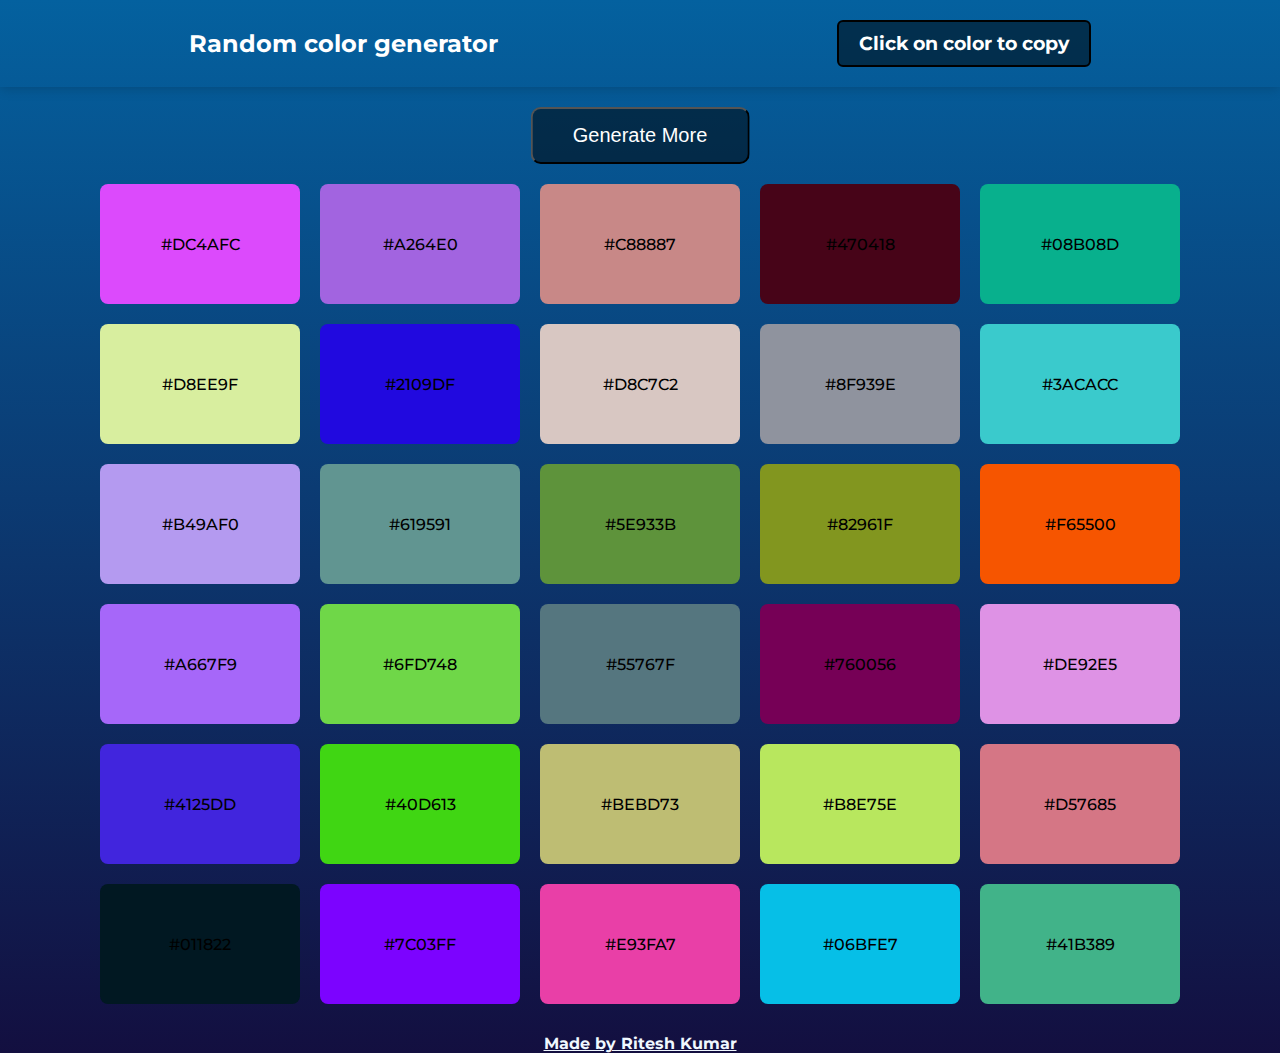
==== Random color generator/index.html @ 072ea395 "first commit" ====
<!DOCTYPE html>
<html lang="en">
  <head>
    <meta charset="UTF-8" />
    <meta http-equiv="X-UA-Compatible" content="IE=edge" />
    <meta name="viewport" content="width=device-width, initial-scale=1.0" />
    <title>Random color generator</title>

    <!-- custom stylesheet -->
    <link rel="stylesheet" href="./style.css" />
    <!-- custom js file -->
    <script src="./script.js" defer></script>
  </head>
  <body>
    <div class="header">
      <h2>Random color generator</h2>
      <h3>Click on color to copy</h3>
    </div>
    <div class="container">
      <button class="generate-btn">Generate More</button>
      <div class="boxes"></div>
    </div>
    <footer class="footer">
      <h4>Made by Ritesh Kumar</h4>
    </footer>
  </body>
</html>
---- Random color generator/style.css ----
@import url("https://fonts.googleapis.com/css2?family=Montserrat:wght@400;500;700&display=swap");

:root {
  --gradient: linear-gradient(#04619f, #130f40);
}

* {
  margin: 0;
  padding: 0;
  box-sizing: border-box;
}

body {
  min-height: 100vh;
  width: 100%;
  background: var(--gradient);
  font-family: "Montserrat", sans-serif;
}

.header {
  display: flex;
  justify-content: space-around;
  align-items: center;
  box-shadow: 0 1px 12px rgba(0, 0, 0, 0.2);
  color: white;
  padding: 20px;
}
.header h3 {
  border: 2px solid black;
  padding: 10px 20px;
  border-radius: 6px;
  background-color: rgba(0, 0, 0, 0.5);
}
.container {
  max-width: 1200px;
  margin: 0 auto;
  padding: 0 20px;
}
.container .generate-btn {
  position: relative;
  left: 50%;
  transform: translateX(-50%);
  display: inline-block;
  padding: 15px 40px;
  margin-block: 20px;
  border-radius: 10px;
  background-color: rgba(0, 0, 0, 0.5);
  color: white;
  font-size: 20px;
  cursor: pointer;
  transition: 0.3s ease all;
}
.container .generate-btn:hover {
  background-color: rgba(0, 0, 0, 0.7);
}

.container .boxes {
  display: flex;
  flex-wrap: wrap;
  gap: 20px;
  justify-content: center;
}
/* color box styling */
.box {
  width: 200px;
  height: 120px;
  display: flex;
  align-items: center;
  justify-content: center;
  border-radius: 8px;
  cursor: pointer;
  font-weight: 500;
}
.box:hover {
  filter: brightness(110%);
}

.footer {
  text-align: center;
  margin-top: 30px;
  color: aliceblue;
  text-decoration: underline;
}
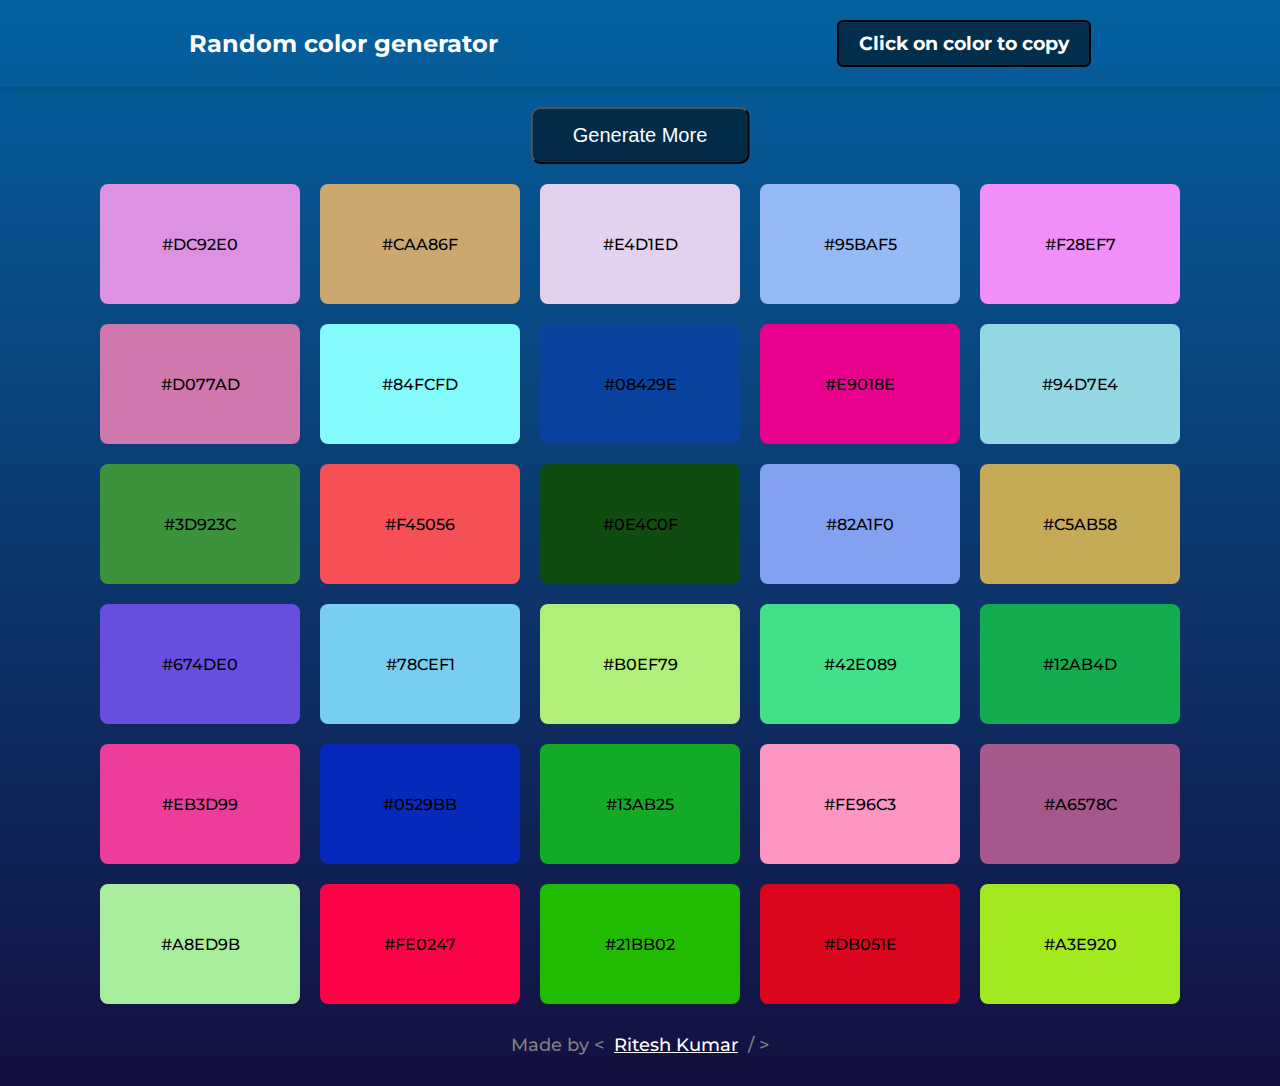
==== commit 1f1450fb: "new project added" ====
--- a/Random color generator/index.html
+++ b/Random color generator/index.html
@@ -21,7 +21,13 @@
       <div class="boxes"></div>
     </div>
     <footer class="footer">
-      <h4>Made by Ritesh Kumar</h4>
+      <h4>
+        Made by &lt;
+        <a href="https://github.com/riteshkumarldh" target="_blank"
+          >Ritesh Kumar</a
+        >
+        / &gt;
+      </h4>
     </footer>
   </body>
 </html>
--- a/Random color generator/style.css
+++ b/Random color generator/style.css
@@ -77,7 +77,15 @@
 
 .footer {
   text-align: center;
-  margin-top: 30px;
-  color: aliceblue;
-  text-decoration: underline;
+  padding-block: 30px;
+  color: grey;
 }
+
+.footer a {
+  color: white;
+  margin-inline: 5px;
+}
+.footer h4 {
+  font-size: 18px;
+  font-weight: 500;
+}
